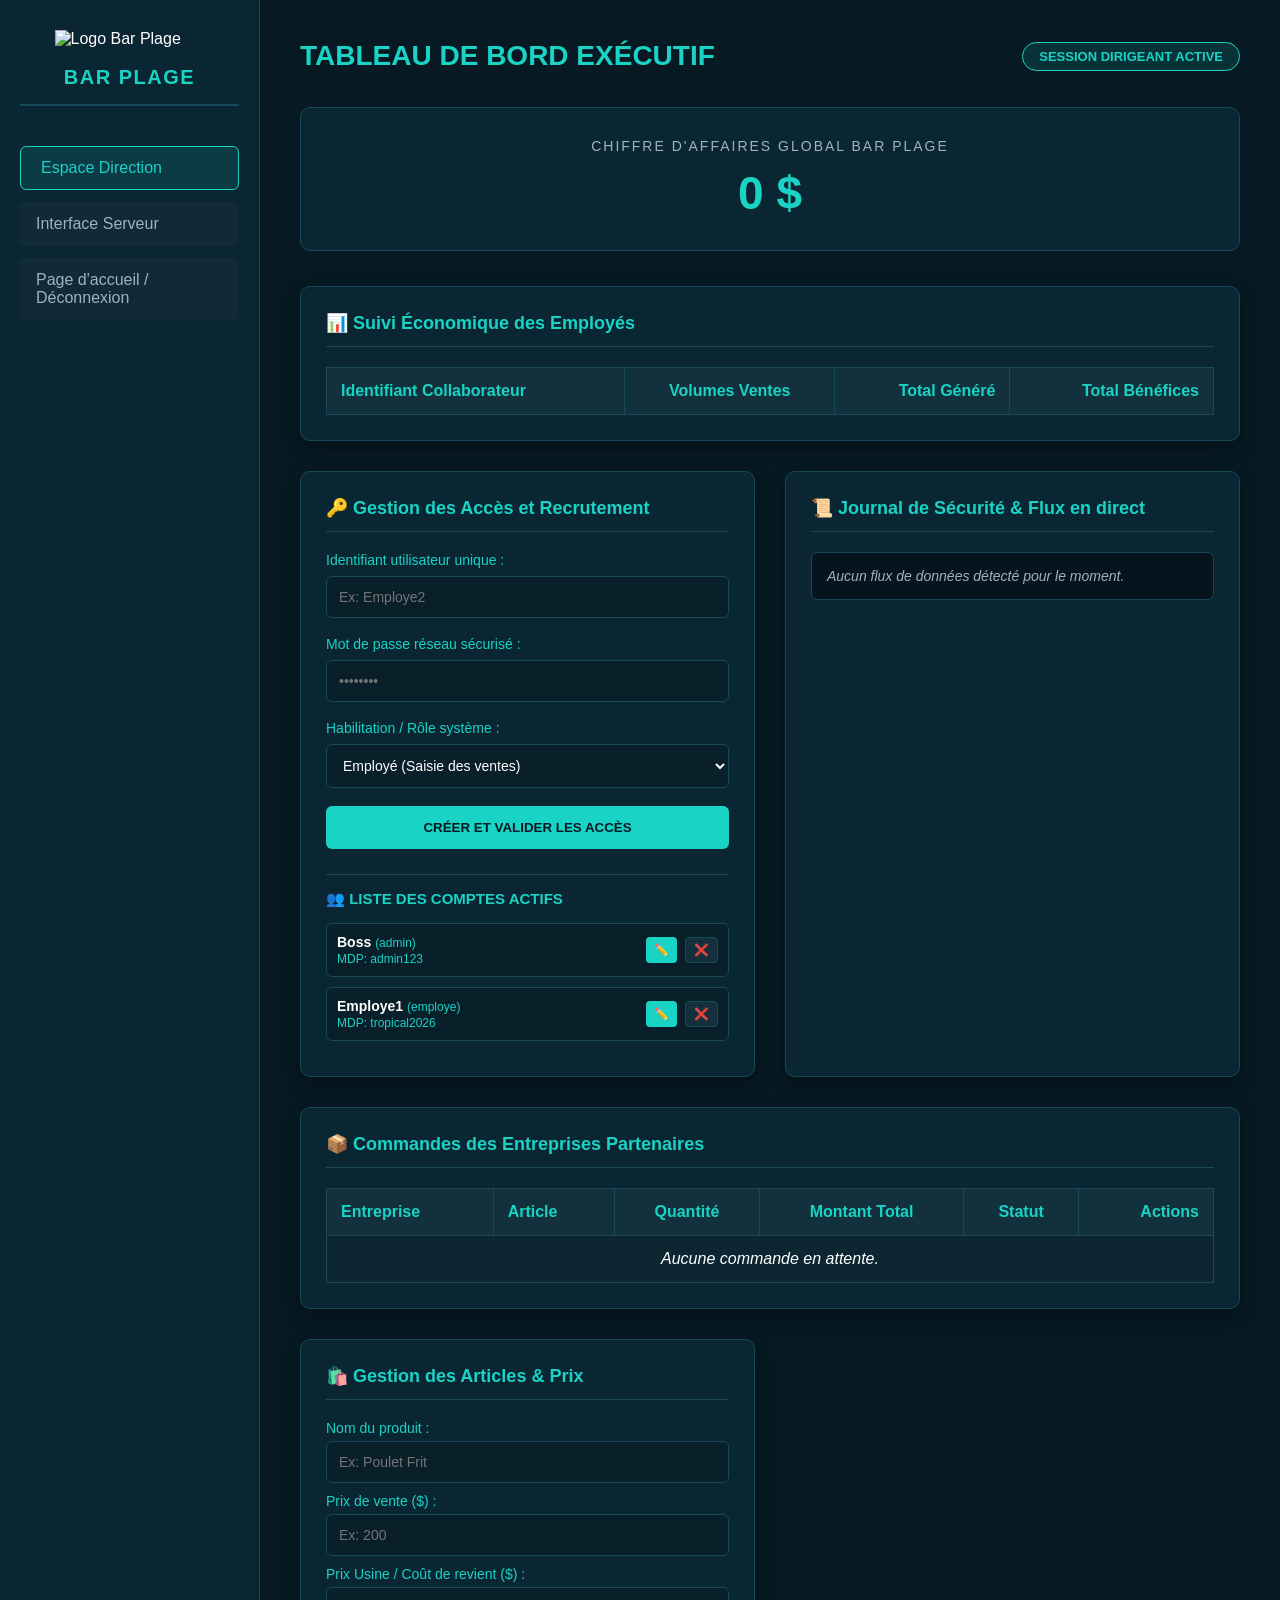
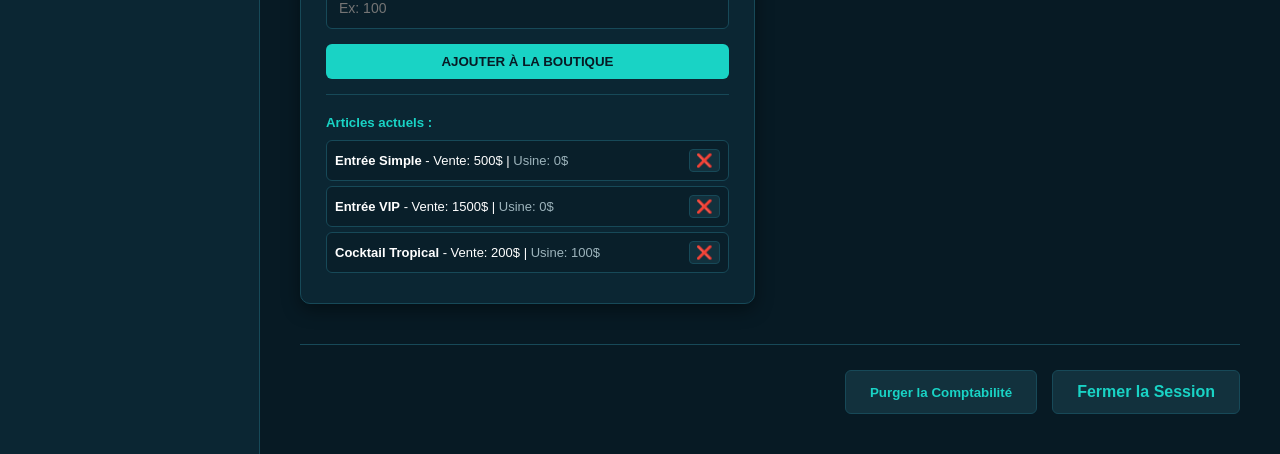
==== admin.html @ f275e97d "Add files via upload" ====
<!DOCTYPE html>
<html lang="fr">
<head>
    <meta charset="UTF-8">
    <meta name="viewport" content="width=device-width, initial-scale=1.0">

    <title>Bar Plage - Panel Administration Professionnel</title>

    <style>
        body {
            background-color: #071A24;
            font-family: 'Segoe UI', Roboto, Helvetica, Arial, sans-serif;
            color: #f5f6fa;
            margin: 0;
            padding: 0;
            display: flex;
            min-height: 100vh;
        }

        .sidebar {
            width: 260px;
            background: #0B2633;
            border-right: 1px solid #174958;
            padding: 30px 20px;
            display: flex;
            flex-direction: column;
            box-sizing: border-box;
        }

        .sidebar h2 {
            color: #19D3C5;
            font-size: 20px;
            text-transform: uppercase;
            letter-spacing: 1.5px;
            margin-top: 0;
            margin-bottom: 40px;
            text-align: center;
            border-bottom: 2px solid #174958;
            padding-bottom: 15px;
        }

        .sidebar-menu {
            list-style: none;
            padding: 0;
            margin: 0;
            display: flex;
            flex-direction: column;
            gap: 12px;
        }

        .sidebar-menu li a {
            color: #9DB4BC;
            text-decoration: none;
            padding: 12px 15px;
            border-radius: 6px;
            display: block;
            font-weight: 500;
            transition: all 0.3s ease;
            background: rgba(255, 255, 255, 0.02);
            border: 1px solid transparent;
        }

        .sidebar-menu li a:hover,
        .sidebar-menu li a.active {
            color: #19D3C5;
            background: rgba(25, 211, 197, 0.12);
            border-color: #19D3C5;
            padding-left: 20px;
        }

        .main-content {
            flex: 1;
            padding: 40px;
            max-width: 1100px;
            box-sizing: border-box;
            overflow-y: auto;
        }

        .header-panel {
            display: flex;
            justify-content: space-between;
            align-items: center;
            margin-bottom: 35px;
        }

        .header-panel h1 {
            font-size: 28px;
            font-weight: 700;
            color: #19D3C5;
            margin: 0;
        }

        .status-badge {
            background: rgba(25, 211, 197, 0.12);
            color: #19D3C5;
            padding: 6px 16px;
            border-radius: 20px;
            font-size: 13px;
            font-weight: 600;
            border: 1px solid rgba(25, 211, 197, 0.3);
        }

        .dashboard-grid {
            display: grid;
            grid-template-columns: repeat(auto-fit, minmax(320px, 1fr));
            gap: 30px;
            margin-bottom: 35px;
        }

        .card {
            background: #0F3340;
            border: 1px solid #174958;
            border-radius: 10px;
            padding: 25px;
            box-shadow: 0 6px 18px rgba(0, 0, 0, 0.4);
            box-sizing: border-box;
        }

        .card-full {
            grid-column: 1 / -1;
        }

        .card h3 {
            margin-top: 0;
            margin-bottom: 20px;
            font-size: 18px;
            color: #19D3C5;
            border-bottom: 1px solid #174958;
            padding-bottom: 12px;
        }

        .ca-box {
            background: #0B2633;
            border: 1px solid #174958;
            border-radius: 10px;
            padding: 30px;
            text-align: center;
            margin-bottom: 35px;
        }

        .ca-box p {
            margin: 0;
            color: #9DB4BC;
            font-size: 14px;
            text-transform: uppercase;
            letter-spacing: 2px;
        }

        .ca-box .amount {
            font-size: 46px;
            color: #19D3C5;
            font-weight: 800;
            margin-top: 12px;
        }

        .form-group {
            margin-bottom: 18px;
        }

        .form-group label {
            display: block;
            margin-bottom: 8px;
            color: #9DB4BC;
            font-size: 14px;
        }

        .form-control {
            width: 100%;
            padding: 12px;
            background: #091F2A;
            border: 1px solid #174958;
            border-radius: 6px;
            color: #ffffff;
            font-size: 14px;
            box-sizing: border-box;
        }

        .btn-submit {
            width: 100%;
            padding: 14px;
            background: #19D3C5;
            color: #071A24;
            border: none;
            border-radius: 6px;
            font-weight: 700;
            cursor: pointer;
            text-transform: uppercase;
        }

        table {
            width: 100%;
            border-collapse: collapse;
        }

        th {
            background-color: #12313D;
            color: #19D3C5;
            padding: 14px;
            border: 1px solid #174958;
            text-align: left;
        }

        td {
            padding: 14px;
            border: 1px solid #174958;
            background-color: #0C2732;
        }

        .log-flux {
            background: #06151D;
            border: 1px solid #174958;
            border-radius: 6px;
            padding: 15px;
            max-height: 200px;
            overflow-y: auto;
        }

        .action-footer {
            margin-top: 40px;
            display: flex;
            justify-content: flex-end;
            gap: 15px;
            border-top: 1px solid #174958;
            padding-top: 25px;
        }

        .btn-danger {
            background: #12313D;
            color: #19D3C5;
            border: 1px solid #174958;
            padding: 12px 24px;
            border-radius: 6px;
            font-weight: 600;
            cursor: pointer;
        }

        .btn-logout {
            background: #12313D;
            color: #19D3C5;
            border: 1px solid #174958;
            text-decoration: none;
            padding: 12px 24px;
            border-radius: 6px;
            font-weight: 600;
        }
    </style>
</head>

<body>

    <div class="sidebar">

        <h2>Bar Plage</h2>

        <ul class="sidebar-menu">

            <li>
                <a href="admin.html" class="active">
                    Espace Direction
                </a>
            </li>

            <li>
                <a href="employe.html">
                    Interface Serveur
                </a>
            </li>

            <li>
                <a href="index.html">
                    Page d'accueil / Déconnexion
                </a>
            </li>

        </ul>

    </div>

    <div
        id="panel-suivi-employes"
        class="main-content"
    >

        <div class="header-panel">

            <h1>
                TABLEAU DE BORD EXÉCUTIF
            </h1>

            <div class="status-badge">
                SESSION DIRIGEANT ACTIVE
            </div>

        </div>

        <div class="ca-box">

            <p>
                Chiffre d'Affaires Global Bar Plage
            </p>

            <div
                id="ca-total"
                class="amount"
            >
                0 $
            </div>

        </div>

        <div class="dashboard-grid">

            <div class="card card-full">

                <h3>
                    📊 Suivi Économique des Employés
                </h3>

                <div style="overflow-x:auto;">

                    <table>

                        <thead>

                            <tr>

                                <th>
                                    Identifiant Collaborateur
                                </th>

                                <th style="text-align:center;">
                                    Volumes Ventes
                                </th>

                                <th style="text-align:right;">
                                    Rentabilité Générée
                                </th>

                            </tr>

                        </thead>

                        <tbody id="corps-tableau-ca">
                        </tbody>

                    </table>

                </div>

            </div>

            <div class="card">

                <h3>
                    🔑 Gestion des Accès et Recrutement
                </h3>

                <form id="registerForm">

                    <div class="form-group">

                        <label>
                            Identifiant utilisateur unique :
                        </label>

                        <input
                            type="text"
                            id="newUsername"
                            class="form-control"
                            placeholder="Ex: Employe2"
                            required
                        >

                    </div>

                    <div class="form-group">

                        <label>
                            Mot de passe réseau sécurisé :
                        </label>

                        <input
                            type="password"
                            id="newPassword"
                            class="form-control"
                            placeholder="••••••••"
                            required
                        >

                    </div>

                    <div class="form-group">

                        <label>
                            Habilitation / Rôle système :
                        </label>

                        <select
                            id="newRole"
                            class="form-control"
                        >

                            <option value="employe">
                                Employé (Saisie des ventes)
                            </option>

                            <option value="entreprise">
                                Entreprise Partenaire (Espace Commandes)
                            </option>

                            <option value="admin">
                                Administrateur / Boss (Accès total)
                            </option>

                        </select>

                    </div>

                    <button
                        type="submit"
                        class="btn-submit"
                    >
                        Créer et Valider les Accès
                    </button>

                </form>

            </div>

            <div class="card">

                <h3>
                    📜 Journal de Sécurité & Flux en direct
                </h3>

                <div
                    id="archives-globales"
                    class="log-flux"
                >

                    <p style="
                        color:#9DB4BC;
                        margin:0;
                        font-size:14px;
                        font-style:italic;
                    ">
                        Aucun flux de données détecté pour le moment.
                    </p>

                </div>

            </div>

            <div class="card card-full">

                <h3>
                    📦 Commandes des Entreprises Partenaires
                </h3>

                <div style="overflow-x:auto;">

                    <table>

                        <thead>

                            <tr>

                                <th>
                                    Entreprise
                                </th>

                                <th>
                                    Contenu Commande
                                </th>

                                <th style="text-align:center;">
                                    Total Articles
                                </th>

                                <th style="text-align:center;">
                                    Statut
                                </th>

                                <th style="text-align:right;">
                                    Action
                                </th>

                            </tr>

                        </thead>

                        <tbody id="corps-tableau-commandes">
                        </tbody>

                    </table>

                </div>

            </div>

        </div>

        <div class="action-footer">

            <button
                onclick="window.remiseAZeroFiches()"
                class="btn-danger"
            >
                Purger la Comptabilité
            </button>

            <a
                href="index.html"
                class="btn-logout"
            >
                Fermer la Session
            </a>

        </div>

    </div>

    <script src="script.js"></script>

</body>
</html>
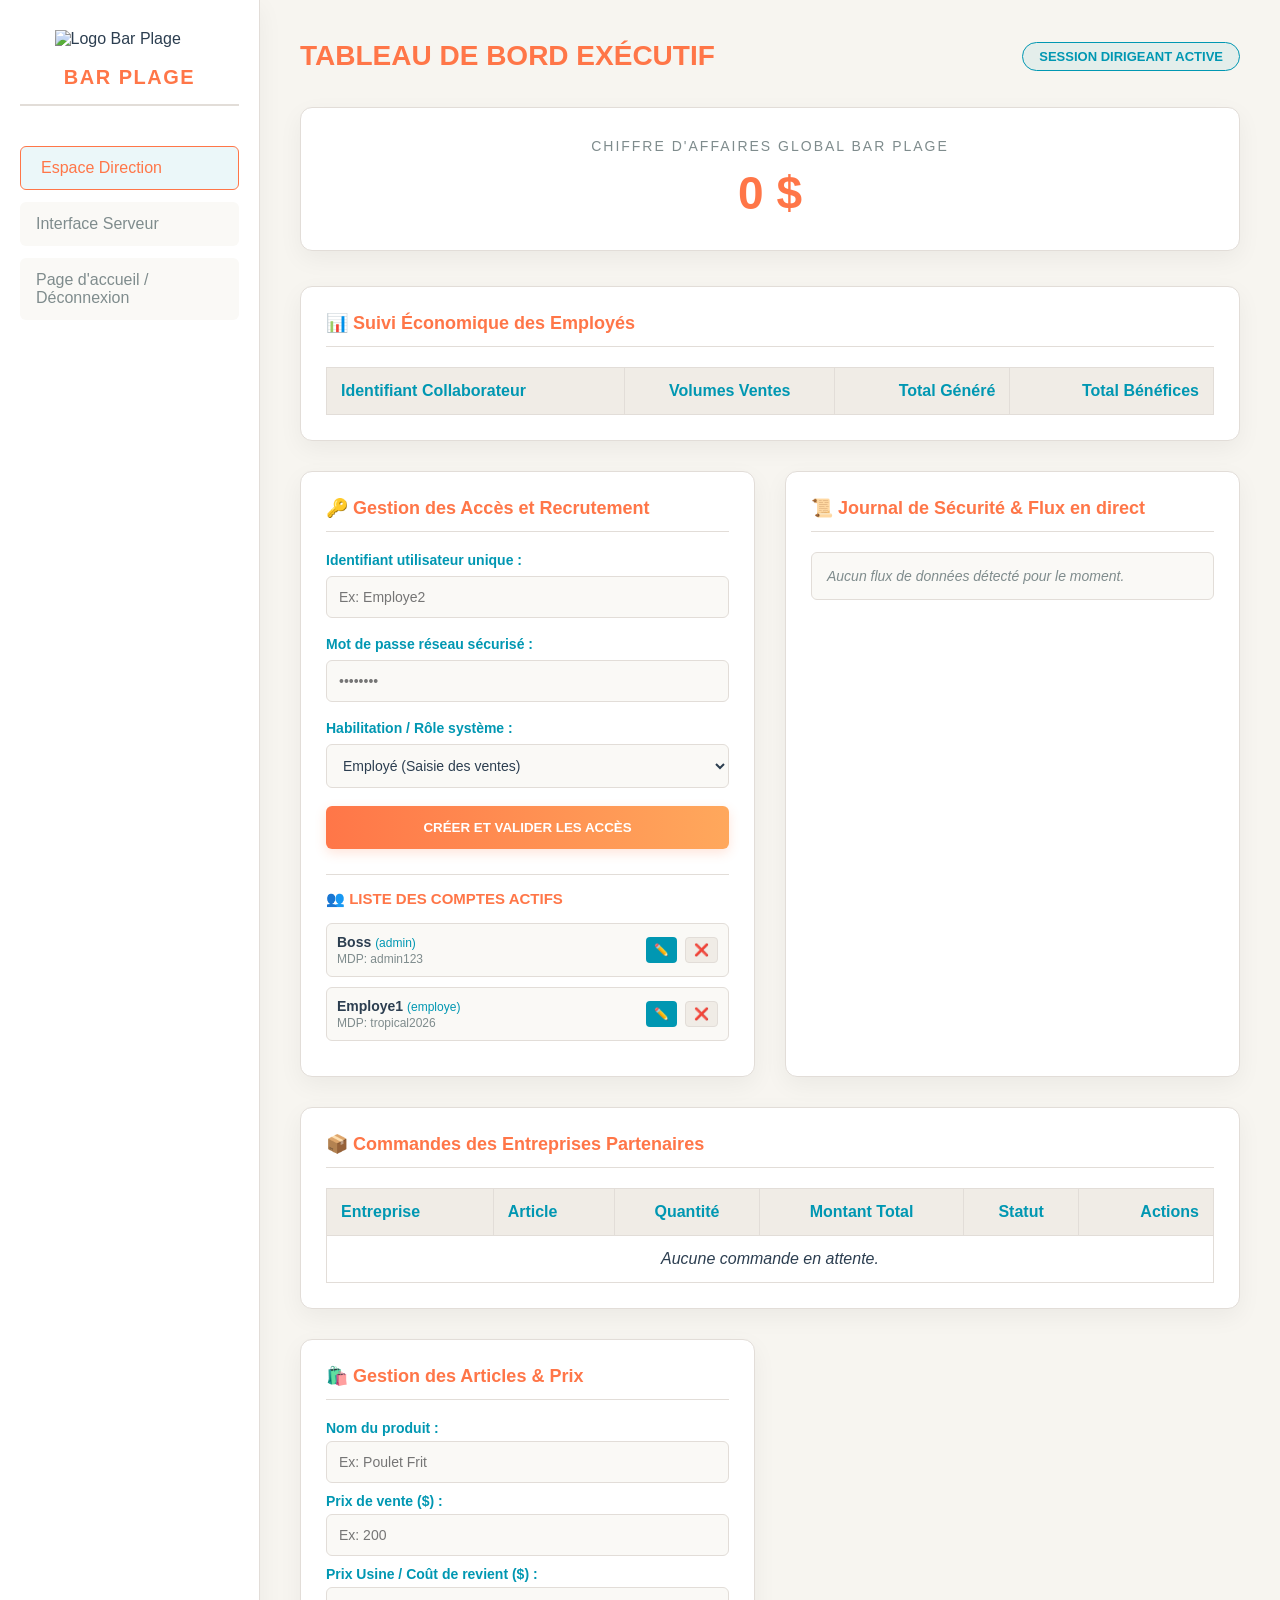
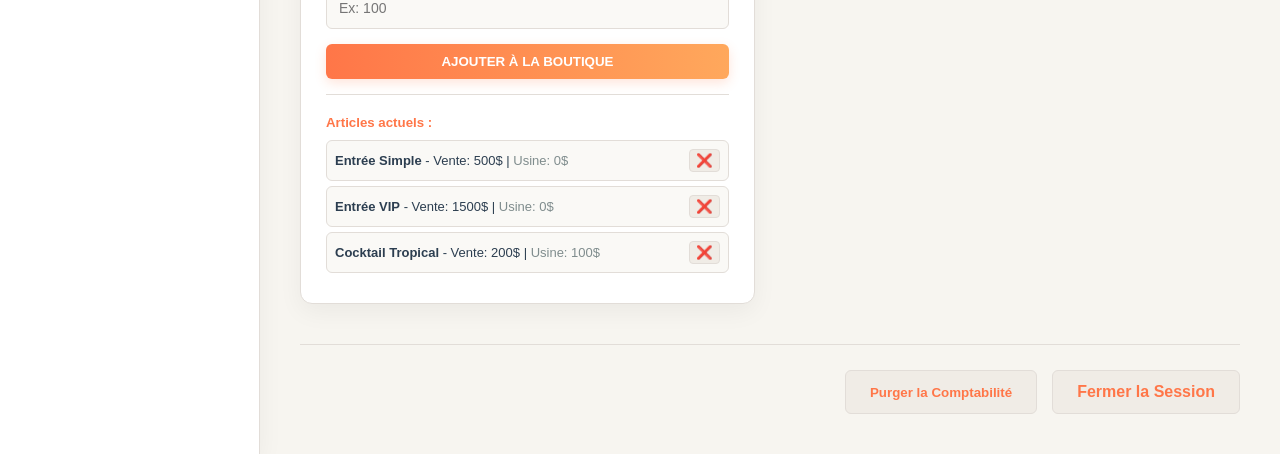
==== commit f20505fa: "Update admin.html" ====
--- a/admin.html
+++ b/admin.html
@@ -8,9 +8,9 @@
 
     <style>
         body {
-            background-color: #071A24;
+            background-color: #f7f5f0;
             font-family: 'Segoe UI', Roboto, Helvetica, Arial, sans-serif;
-            color: #f5f6fa;
+            color: #2c3e50;
             margin: 0;
             padding: 0;
             display: flex;
@@ -19,8 +19,8 @@
 
         .sidebar {
             width: 260px;
-            background: #0B2633;
-            border-right: 1px solid #174958;
+            background: #ffffff;
+            border-right: 1px solid #e2ddd8;
             padding: 30px 20px;
             display: flex;
             flex-direction: column;
@@ -28,14 +28,14 @@
         }
 
         .sidebar h2 {
-            color: #19D3C5;
+            color: #ff7648;
             font-size: 20px;
             text-transform: uppercase;
             letter-spacing: 1.5px;
             margin-top: 0;
             margin-bottom: 40px;
             text-align: center;
-            border-bottom: 2px solid #174958;
+            border-bottom: 2px solid #e2ddd8;
             padding-bottom: 15px;
         }
 
@@ -49,22 +49,22 @@
         }
 
         .sidebar-menu li a {
-            color: #9DB4BC;
+            color: #7f8c8d;
             text-decoration: none;
             padding: 12px 15px;
             border-radius: 6px;
             display: block;
             font-weight: 500;
             transition: all 0.3s ease;
-            background: rgba(255, 255, 255, 0.02);
+            background: #faf9f6;
             border: 1px solid transparent;
         }
 
         .sidebar-menu li a:hover,
         .sidebar-menu li a.active {
-            color: #19D3C5;
-            background: rgba(25, 211, 197, 0.12);
-            border-color: #19D3C5;
+            color: #ff7648;
+            background: rgba(0, 151, 178, 0.06);
+            border-color: #ff7648;
             padding-left: 20px;
         }
 
@@ -86,18 +86,18 @@
         .header-panel h1 {
             font-size: 28px;
             font-weight: 700;
-            color: #19D3C5;
+            color: #ff7648;
             margin: 0;
         }
 
         .status-badge {
-            background: rgba(25, 211, 197, 0.12);
-            color: #19D3C5;
+            background: rgba(0, 151, 178, 0.08);
+            color: #0097b2;
             padding: 6px 16px;
             border-radius: 20px;
             font-size: 13px;
             font-weight: 600;
-            border: 1px solid rgba(25, 211, 197, 0.3);
+            border: 1px solid rgba(0, 151, 178, 0.2);
         }
 
         .dashboard-grid {
@@ -108,11 +108,11 @@
         }
 
         .card {
-            background: #0F3340;
-            border: 1px solid #174958;
-            border-radius: 10px;
+            background: #ffffff;
+            border: 1px solid #e2ddd8;
+            border-radius: 12px;
             padding: 25px;
-            box-shadow: 0 6px 18px rgba(0, 0, 0, 0.4);
+            box-shadow: 0 8px 24px rgba(0, 0, 0, 0.05);
             box-sizing: border-box;
         }
 
@@ -124,23 +124,24 @@
             margin-top: 0;
             margin-bottom: 20px;
             font-size: 18px;
-            color: #19D3C5;
-            border-bottom: 1px solid #174958;
+            color: #ff7648;
+            border-bottom: 1px solid #e2ddd8;
             padding-bottom: 12px;
         }
 
         .ca-box {
-            background: #0B2633;
-            border: 1px solid #174958;
-            border-radius: 10px;
+            background: #ffffff;
+            border: 1px solid #e2ddd8;
+            border-radius: 12px;
             padding: 30px;
             text-align: center;
             margin-bottom: 35px;
+            box-shadow: 0 8px 24px rgba(0, 0, 0, 0.05);
         }
 
         .ca-box p {
             margin: 0;
-            color: #9DB4BC;
+            color: #7f8c8d;
             font-size: 14px;
             text-transform: uppercase;
             letter-spacing: 2px;
@@ -148,7 +149,7 @@
 
         .ca-box .amount {
             font-size: 46px;
-            color: #19D3C5;
+            color: #ff7648;
             font-weight: 800;
             margin-top: 12px;
         }
@@ -160,17 +161,18 @@
         .form-group label {
             display: block;
             margin-bottom: 8px;
-            color: #9DB4BC;
+            color: #0097b2;
             font-size: 14px;
+            font-weight: bold;
         }
 
         .form-control {
             width: 100%;
             padding: 12px;
-            background: #091F2A;
-            border: 1px solid #174958;
+            background: #faf9f6;
+            border: 1px solid #dcd6ce;
             border-radius: 6px;
-            color: #ffffff;
+            color: #2c3e50;
             font-size: 14px;
             box-sizing: border-box;
         }
@@ -178,13 +180,14 @@
         .btn-submit {
             width: 100%;
             padding: 14px;
-            background: #19D3C5;
-            color: #071A24;
+            background: linear-gradient(90deg, #ff7648 0%, #ffa85c 100%);
+            color: #ffffff;
             border: none;
             border-radius: 6px;
             font-weight: 700;
             cursor: pointer;
             text-transform: uppercase;
+            box-shadow: 0 4px 12px rgba(255, 118, 72, 0.2);
         }
 
         table {
@@ -193,22 +196,22 @@
         }
 
         th {
-            background-color: #12313D;
-            color: #19D3C5;
+            background-color: #f0ece6;
+            color: #0097b2;
             padding: 14px;
-            border: 1px solid #174958;
+            border: 1px solid #e2ddd8;
             text-align: left;
         }
 
         td {
             padding: 14px;
-            border: 1px solid #174958;
-            background-color: #0C2732;
+            border: 1px solid #e2ddd8;
+            background-color: #ffffff;
         }
 
         .log-flux {
-            background: #06151D;
-            border: 1px solid #174958;
+            background: #faf9f6;
+            border: 1px solid #e2ddd8;
             border-radius: 6px;
             padding: 15px;
             max-height: 200px;
@@ -220,14 +223,14 @@
             display: flex;
             justify-content: flex-end;
             gap: 15px;
-            border-top: 1px solid #174958;
+            border-top: 1px solid #e2ddd8;
             padding-top: 25px;
         }
 
         .btn-danger {
-            background: #12313D;
-            color: #19D3C5;
-            border: 1px solid #174958;
+            background: #f0ece6;
+            color: #ff7648;
+            border: 1px solid #e2ddd8;
             padding: 12px 24px;
             border-radius: 6px;
             font-weight: 600;
@@ -235,9 +238,9 @@
         }
 
         .btn-logout {
-            background: #12313D;
-            color: #19D3C5;
-            border: 1px solid #174958;
+            background: #f0ece6;
+            color: #0097b2;
+            border: 1px solid #e2ddd8;
             text-decoration: none;
             padding: 12px 24px;
             border-radius: 6px;
@@ -439,7 +442,7 @@
                 >
 
                     <p style="
-                        color:#9DB4BC;
+                        color:#7f8c8d;
                         margin:0;
                         font-size:14px;
                         font-style:italic;
@@ -523,4 +526,4 @@
     <script src="script.js"></script>
 
 </body>
-</html>+</html>
